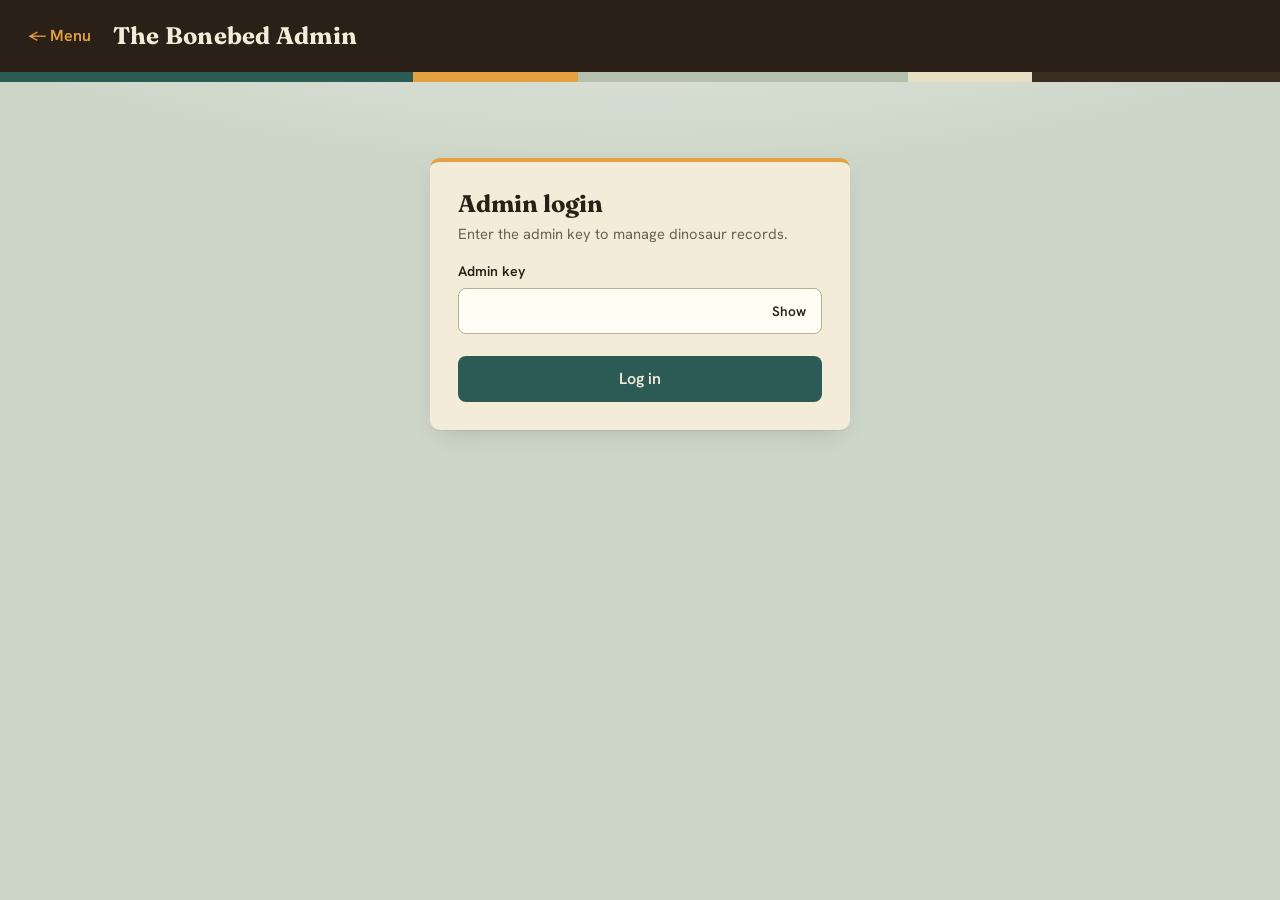
==== admin/index.html @ 2cb9435b "Add files via upload" ====
<!DOCTYPE html>
<html lang="en">
<head>
    <meta charset="UTF-8">
    <meta name="viewport" content="width=device-width, initial-scale=1.0">
    <title>The Bonebed - Admin</title>
    <link rel="preconnect" href="https://fonts.googleapis.com">
    <link rel="preconnect" href="https://fonts.gstatic.com" crossorigin>
    <link href="https://fonts.googleapis.com/css2?family=Fraunces:opsz,wght@9..144,600;9..144,700&family=Hanken+Grotesk:wght@400;500;600;700&display=swap" rel="stylesheet">
    <link rel="stylesheet" href="admin.css">
</head>
<body>
    <header class="site-header">
        <a class="back" href="../index.html">&larr; Menu</a>
        <h1>The Bonebed Admin</h1>
        <button id="logoutBtn" class="ghost" hidden>Log out</button>
    </header>
    <div class="strata" aria-hidden="true"><i></i><i></i><i></i><i></i><i></i></div>

    <main>
        <div id="status" class="status" role="status" aria-live="polite"></div>

        <!-- LOGIN -->
        <section id="loginPanel" class="card login-card">
            <h2>Admin login</h2>
            <p class="hint">Enter the admin key to manage dinosaur records.</p>
            <form id="loginForm">
                <label for="keyInput">Admin key</label>
                <div class="password-field">
                    <input type="password" id="keyInput" autocomplete="off" required>
                    <button type="button" id="togglePw" class="ghost small" aria-label="Show key" aria-pressed="false">Show</button>
                </div>
                <button type="submit" id="loginBtn" class="wide">Log in</button>
            </form>
        </section>

        <!-- ADMIN PANEL -->
        <section id="adminPanel" hidden>
            <div class="panel-head">
                <h2>Dinosaur records</h2>
                <p id="count" class="count"></p>
            </div>

            <div class="toolbar">
                <input type="search" id="searchInput" placeholder="Search by name, period, diet..." aria-label="Search records">
                <button id="searchBtn">Search</button>
                <button id="showAllBtn" class="ghost">Show all</button>
                <button id="addBtn" class="accent">+ Add dinosaur</button>
            </div>

            <div class="table-wrap">
                <table>
                    <thead>
                        <tr><th>ID</th><th>Name</th><th>Period</th><th>Diet</th><th>Habitat</th><th>Actions</th></tr>
                    </thead>
                    <tbody id="rows"></tbody>
                </table>
            </div>
        </section>
    </main>

    <!-- ADD / EDIT FORM -->
    <dialog id="formDialog">
        <form id="recordForm">
            <h2 id="formTitle">Add dinosaur</h2>
            <div id="fields" class="fields"></div>
            <div class="actions">
                <button type="button" id="cancelBtn" class="ghost">Cancel</button>
                <button type="submit" id="saveBtn" class="accent">Save changes</button>
            </div>
        </form>
    </dialog>

    <script src="admin.js"></script>
</body>
</html>
---- admin/admin.css ----
:root {
    --tar: #2a2017;
    --tar-soft: #3a2e22;
    --limestone: #cdd5c9;
    --limestone-deep: #b4bfae;
    --teal: #2c5a55;
    --teal-lift: #346b65;
    --bone: #f3ecd8;
    --bone-deep: #e8dfc4;
    --paper: #fffdf4;
    --amber: #e3a23f;
    --amber-deep: #c98a29;
    --muted: #6b6350;
    --line: #ddd3b8;
    --danger: #a63d2f;
    --danger-lift: #8f3226;
    --ok-bg: #d8e8c8;
    --ok-text: #24401a;
    --err-bg: #f3d4cd;
    --err-text: #6e1f14;

    --font-display: 'Fraunces', Georgia, serif;
    --font-body: 'Hanken Grotesk', system-ui, -apple-system, 'Segoe UI', sans-serif;

    --radius: 10px;
    --shadow: 0 1px 0 rgba(42, 32, 23, 0.06), 0 8px 24px -12px rgba(42, 32, 23, 0.28);
}

/* BASE */

* { box-sizing: border-box; }

html { -webkit-text-size-adjust: 100%; }

body {
    margin: 0;
    min-height: 100vh;
    background:
        radial-gradient(1200px 400px at 50% -100px, rgba(255, 253, 244, 0.55), transparent 70%),
        var(--limestone);
    color: var(--tar);
    font-family: var(--font-body);
    font-size: 1rem;
    line-height: 1.5;
}

.sr-only {
    position: absolute;
    width: 1px;
    height: 1px;
    overflow: hidden;
    clip: rect(0 0 0 0);
    white-space: nowrap;
    opacity: 0;
}

/* HEADER */

.site-header {
    display: flex;
    align-items: center;
    gap: 16px;
    padding: 18px 28px;
    background: var(--tar);
    color: var(--bone);
}

.site-header h1 {
    flex: 1;
    margin: 0;
    font-family: var(--font-display);
    font-weight: 700;
    font-size: 1.5rem;
    letter-spacing: 0.01em;
}

.back {
    color: var(--amber);
    text-decoration: none;
    font-weight: 600;
    border-radius: 6px;
    padding: 4px 6px;
    margin-left: -6px;
}
.back:hover { color: #f2bd68; text-decoration: underline; text-underline-offset: 3px; }

/* STRATA: layers of rock under the header */
.strata {
    display: flex;
    height: 10px;
    background: var(--tar);
}
.strata i { display: block; height: 100%; }
.strata i:nth-child(1) { flex: 5; background: var(--teal); }
.strata i:nth-child(2) { flex: 2; background: var(--amber); }
.strata i:nth-child(3) { flex: 4; background: var(--limestone-deep); }
.strata i:nth-child(4) { flex: 1.5; background: var(--bone-deep); }
.strata i:nth-child(5) { flex: 3; background: var(--tar-soft); }

main {
    max-width: 1040px;
    margin: 0 auto;
    padding: 28px 16px 56px;
}

/* CARDS AND FORMS */

.card {
    background: var(--bone);
    border-radius: var(--radius);
    padding: 28px;
    box-shadow: var(--shadow);
}

.login-card {
    max-width: 420px;
    margin: 48px auto;
    border-top: 4px solid var(--amber);
}

h2 {
    margin: 0 0 4px;
    font-family: var(--font-display);
    font-weight: 700;
    font-size: 1.5rem;
    line-height: 1.2;
}

.hint { color: var(--muted); font-size: 0.92rem; margin: 4px 0 0; }

label {
    display: block;
    margin: 16px 0 6px;
    font-size: 0.88rem;
    font-weight: 600;
}

input, select {
    width: 100%;
    padding: 10px 12px;
    border: 1px solid #b9ad95;
    border-radius: 8px;
    background: var(--paper);
    color: inherit;
    font: inherit;
    transition: border-color 0.15s, box-shadow 0.15s;
}

input:hover, select:hover { border-color: #9c9078; }

input:focus-visible, select:focus-visible {
    outline: none;
    border-color: var(--teal);
    box-shadow: 0 0 0 3px rgba(44, 90, 85, 0.25);
}

.password-field { position: relative; }
.password-field input { padding-right: 70px; }
.password-field button {
    position: absolute;
    top: 50%;
    right: 6px;
    transform: translateY(-50%);
    color: var(--teal);
    border: 0;
    background: transparent;
}
.password-field button:hover { background: rgba(44, 90, 85, 0.1); color: var(--teal); }

/* BUTTONS */

button {
    padding: 10px 18px;
    border: 1px solid transparent;
    border-radius: 8px;
    background: var(--teal);
    color: var(--bone);
    font: inherit;
    font-weight: 600;
    cursor: pointer;
    transition: background 0.15s, transform 0.05s, box-shadow 0.15s;
}
button:hover { background: var(--teal-lift); }
button:active { transform: translateY(1px); }
button:focus-visible {
    outline: 3px solid var(--amber);
    outline-offset: 2px;
}

button.ghost {
    background: transparent;
    color: inherit;
    border-color: currentColor;
}
button.ghost:hover { background: rgba(127, 127, 127, 0.14); }

button.accent { background: var(--amber); color: var(--tar); }
button.accent:hover { background: #ecb356; }

button.danger { background: var(--danger); color: #fff; }
button.danger:hover { background: var(--danger-lift); }

button.small { padding: 5px 10px; font-size: 0.85rem; }
button.wide { width: 100%; margin-top: 22px; }

button[disabled] { opacity: 0.6; cursor: progress; }

.site-header button.ghost { color: var(--bone); }

/* STATUS */

.status { margin-bottom: 14px; border-radius: 8px; font-weight: 600; }
.status.ok, .status.error { padding: 11px 14px; border-left: 4px solid; }
.status.ok { background: var(--ok-bg); color: var(--ok-text); border-color: #5c8a3e; }
.status.error { background: var(--err-bg); color: var(--err-text); border-color: var(--danger); }

/* TOOLBAR */

.panel-head {
    display: flex;
    align-items: baseline;
    justify-content: space-between;
    gap: 12px;
    margin-bottom: 14px;
}
.count { margin: 0; color: var(--muted); font-size: 0.92rem; }

.toolbar {
    display: flex;
    flex-wrap: wrap;
    gap: 8px;
    margin-bottom: 14px;
    padding: 12px;
    background: var(--bone);
    border-radius: var(--radius);
    box-shadow: var(--shadow);
}
.toolbar input { flex: 1; min-width: 200px; width: auto; }
#addBtn { margin-left: auto; }

/* TABLE */

.table-wrap {
    overflow-x: auto;
    background: var(--bone);
    border-radius: var(--radius);
    box-shadow: var(--shadow);
}

table { width: 100%; border-collapse: collapse; }

th, td {
    padding: 12px 16px;
    text-align: left;
    border-bottom: 1px solid var(--line);
    vertical-align: middle;
}

thead th {
    background: var(--bone-deep);
    font-size: 0.85rem;
    font-weight: 700;
    color: var(--muted);
    border-bottom: 2px solid var(--limestone-deep);
    white-space: nowrap;
}

tbody tr:last-child td { border-bottom: 0; }
tbody tr:hover { background: rgba(255, 253, 244, 0.7); }

td:first-child { color: var(--muted); font-variant-numeric: tabular-nums; width: 64px; }
td.name-cell { font-family: var(--font-display); font-weight: 600; font-size: 1.05rem; }

td.actions-cell { white-space: nowrap; text-align: right; }
td.actions-cell button { padding: 6px 12px; font-size: 0.85rem; margin-left: 6px; }
td.actions-cell button:not(.danger) { background: transparent; color: var(--teal); border-color: var(--teal); }
td.actions-cell button:not(.danger):hover { background: rgba(44, 90, 85, 0.1); }

td.empty { text-align: center; padding: 40px 16px; color: var(--muted); }

/* PILLS: period, diet and habitat */
.pill {
    display: inline-block;
    padding: 2px 10px;
    border-radius: 999px;
    font-size: 0.85rem;
    font-weight: 600;
    background: var(--bone-deep);
    color: var(--tar-soft);
    border: 1px solid var(--line);
}
.pill[data-tone="carnivore"]     { background: #f0d3cb; color: #6e1f14; border-color: #e2b4a8; }
.pill[data-tone="herbivore"]     { background: #d8e8c8; color: #24401a; border-color: #b9d3a2; }
.pill[data-tone="omnivore"]      { background: #f6e2b8; color: #6a4708; border-color: #e6c987; }
.pill[data-tone="piscivore"]     { background: #cfe3e0; color: #1b413d; border-color: #a9cbc6; }
.pill[data-tone="insectivore"]   { background: #e3dcc0; color: #4d4420; border-color: #cfc496; }
.pill[data-tone="filter-feeder"] { background: #d9dfeb; color: #2c3a5c; border-color: #b9c4dc; }

/* DIALOG */

dialog {
    width: min(680px, 94vw);
    max-height: 90vh;
    border: 0;
    border-radius: 14px;
    padding: 28px;
    background: var(--bone);
    color: var(--tar);
    box-shadow: 0 24px 60px -20px rgba(0, 0, 0, 0.5);
    border-top: 4px solid var(--amber);
}
dialog[open] { animation: dialog-in 0.18s ease-out; }
dialog::backdrop { background: rgba(42, 32, 23, 0.62); backdrop-filter: blur(2px); }
dialog h2 { margin-bottom: 8px; }

.fields { display: grid; grid-template-columns: 1fr 1fr; gap: 0 18px; }
.actions {
    display: flex;
    justify-content: flex-end;
    gap: 8px;
    margin-top: 24px;
    padding-top: 16px;
    border-top: 1px solid var(--line);
}

@keyframes dialog-in {
    from { opacity: 0; transform: translateY(8px); }
    to   { opacity: 1; transform: none; }
}

/* SMALL SCREENS: rows become stacked cards */

@media (max-width: 720px) {
    .site-header { padding: 14px 16px; }
    .site-header h1 { font-size: 1.2rem; }
    .panel-head { flex-direction: column; align-items: flex-start; gap: 2px; }
    #addBtn { margin-left: 0; width: 100%; }

    table, tbody, tr, td { display: block; width: 100%; }
    thead { position: absolute; left: -9999px; }

    tbody tr { padding: 12px 16px; border-bottom: 1px solid var(--line); }
    tbody tr:last-child { border-bottom: 0; }
    td { border: 0; padding: 4px 0; display: flex; justify-content: space-between; gap: 12px; }
    td::before { content: attr(data-label); color: var(--muted); font-size: 0.85rem; font-weight: 600; }
    td:first-child { width: 100%; }
    td.actions-cell { justify-content: flex-end; padding-top: 10px; }
    td.actions-cell::before { content: none; }
    td.empty::before { content: none; }
}

@media (max-width: 560px) {
    .fields { grid-template-columns: 1fr; }
    .card { padding: 22px; }
}

@media (prefers-reduced-motion: reduce) {
    *, *::before, *::after { animation: none !important; transition: none !important; }
}
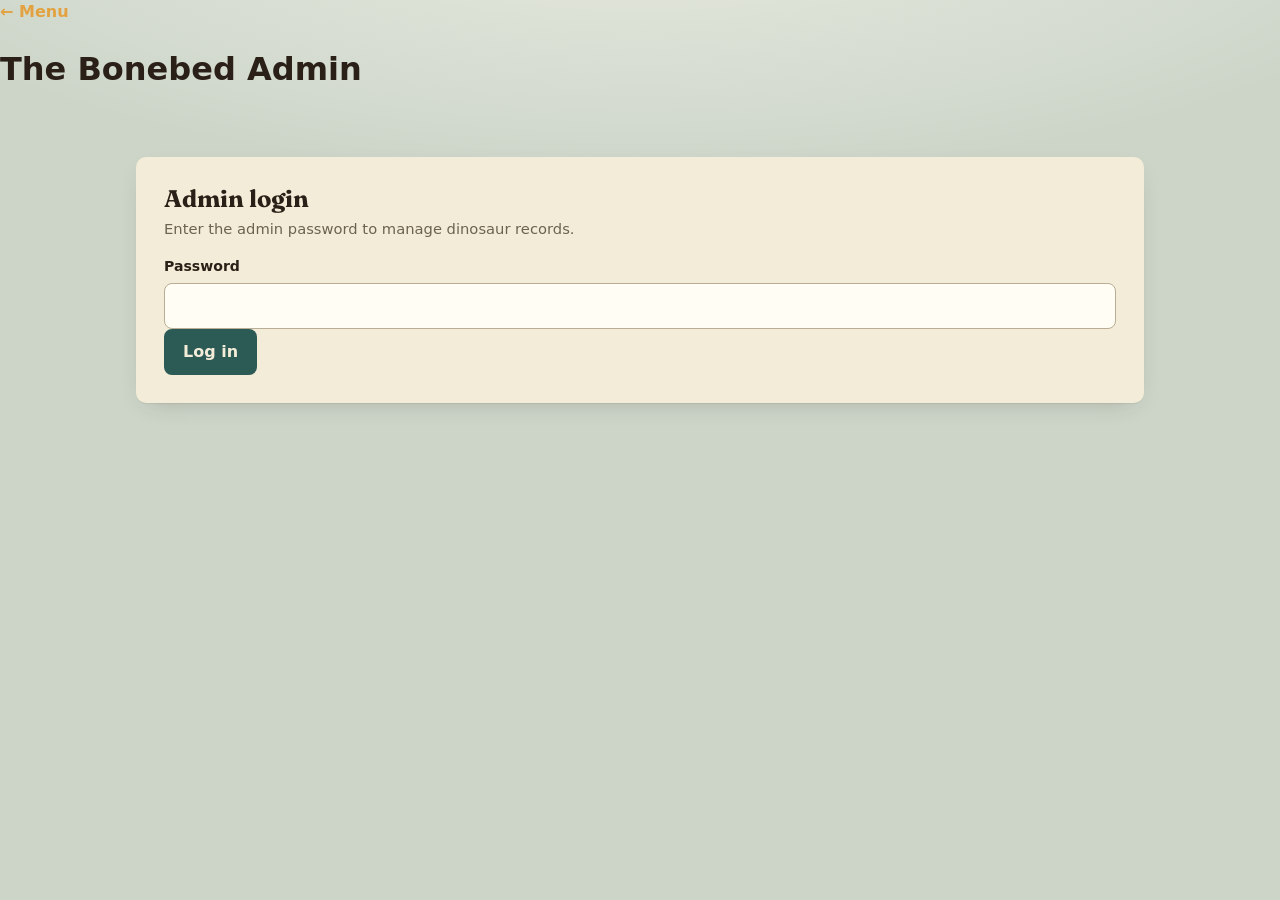
==== commit e12cc0e5: "Refactor admin login and panel structure" ====
--- a/admin/index.html
+++ b/admin/index.html
@@ -4,49 +4,39 @@
     <meta charset="UTF-8">
     <meta name="viewport" content="width=device-width, initial-scale=1.0">
     <title>The Bonebed - Admin</title>
-    <link rel="preconnect" href="https://fonts.googleapis.com">
-    <link rel="preconnect" href="https://fonts.gstatic.com" crossorigin>
-    <link href="https://fonts.googleapis.com/css2?family=Fraunces:opsz,wght@9..144,600;9..144,700&family=Hanken+Grotesk:wght@400;500;600;700&display=swap" rel="stylesheet">
+    <link href="https://fonts.googleapis.com/css2?family=Fraunces:opsz,wght@9..144,600;9..144,700&display=swap" rel="stylesheet">
     <link rel="stylesheet" href="admin.css">
 </head>
 <body>
-    <header class="site-header">
+    <header>
         <a class="back" href="../index.html">&larr; Menu</a>
         <h1>The Bonebed Admin</h1>
         <button id="logoutBtn" class="ghost" hidden>Log out</button>
     </header>
-    <div class="strata" aria-hidden="true"><i></i><i></i><i></i><i></i><i></i></div>
 
     <main>
         <div id="status" class="status" role="status" aria-live="polite"></div>
 
         <!-- LOGIN -->
-        <section id="loginPanel" class="card login-card">
+        <section id="loginPanel" class="card narrow">
             <h2>Admin login</h2>
-            <p class="hint">Enter the admin key to manage dinosaur records.</p>
+            <p class="hint">Enter the admin password to manage dinosaur records.</p>
             <form id="loginForm">
-                <label for="keyInput">Admin key</label>
-                <div class="password-field">
-                    <input type="password" id="keyInput" autocomplete="off" required>
-                    <button type="button" id="togglePw" class="ghost small" aria-label="Show key" aria-pressed="false">Show</button>
-                </div>
-                <button type="submit" id="loginBtn" class="wide">Log in</button>
+                <label for="passwordInput">Password</label>
+                <input type="password" id="passwordInput" autocomplete="off" required>
+                <button type="submit">Log in</button>
             </form>
         </section>
 
         <!-- ADMIN PANEL -->
         <section id="adminPanel" hidden>
-            <div class="panel-head">
-                <h2>Dinosaur records</h2>
-                <p id="count" class="count"></p>
-            </div>
-
             <div class="toolbar">
-                <input type="search" id="searchInput" placeholder="Search by name, period, diet..." aria-label="Search records">
+                <input type="text" id="searchInput" placeholder="Search records...">
                 <button id="searchBtn">Search</button>
                 <button id="showAllBtn" class="ghost">Show all</button>
                 <button id="addBtn" class="accent">+ Add dinosaur</button>
             </div>
+            <p id="count" class="hint"></p>
 
             <div class="table-wrap">
                 <table>
@@ -66,7 +56,7 @@
             <div id="fields" class="fields"></div>
             <div class="actions">
                 <button type="button" id="cancelBtn" class="ghost">Cancel</button>
-                <button type="submit" id="saveBtn" class="accent">Save changes</button>
+                <button type="submit" class="accent">Save</button>
             </div>
         </form>
     </dialog>
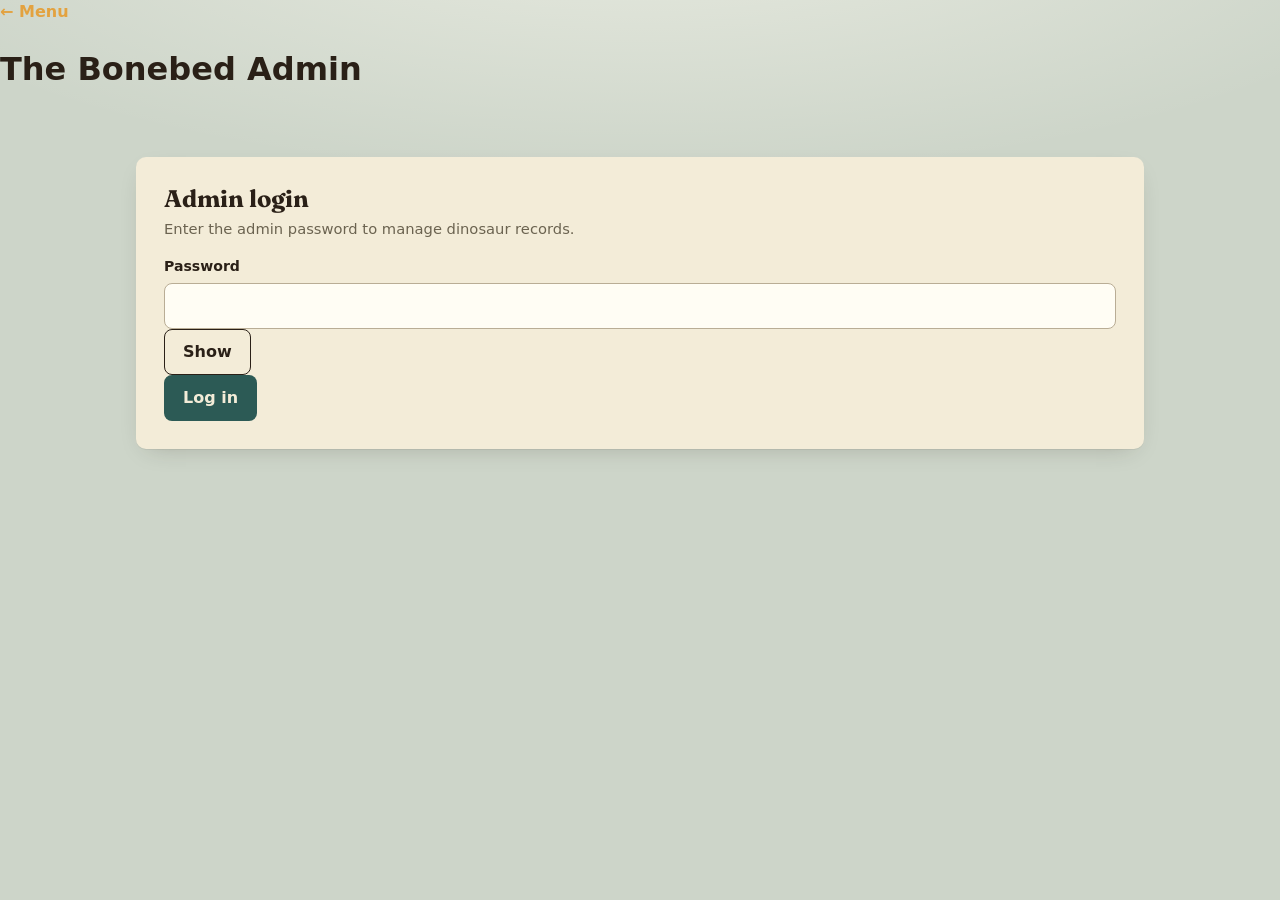
==== commit 06d148e1: "Update index.html" ====
--- a/admin/index.html
+++ b/admin/index.html
@@ -22,9 +22,12 @@
             <h2>Admin login</h2>
             <p class="hint">Enter the admin password to manage dinosaur records.</p>
             <form id="loginForm">
-                <label for="passwordInput">Password</label>
-                <input type="password" id="passwordInput" autocomplete="off" required>
-                <button type="submit">Log in</button>
+                <label for="keyInput">Password</label>
+                <div class="password-row">
+                    <input type="password" id="keyInput" autocomplete="off" required>
+                    <button type="button" id="togglePw" class="ghost" aria-label="Show password" aria-pressed="false">Show</button>
+                </div>
+                <button type="submit" id="loginBtn">Log in</button>
             </form>
         </section>
 
@@ -56,7 +59,7 @@
             <div id="fields" class="fields"></div>
             <div class="actions">
                 <button type="button" id="cancelBtn" class="ghost">Cancel</button>
-                <button type="submit" class="accent">Save</button>
+                <button type="submit" id="saveBtn" class="accent">Save</button>
             </div>
         </form>
     </dialog>
